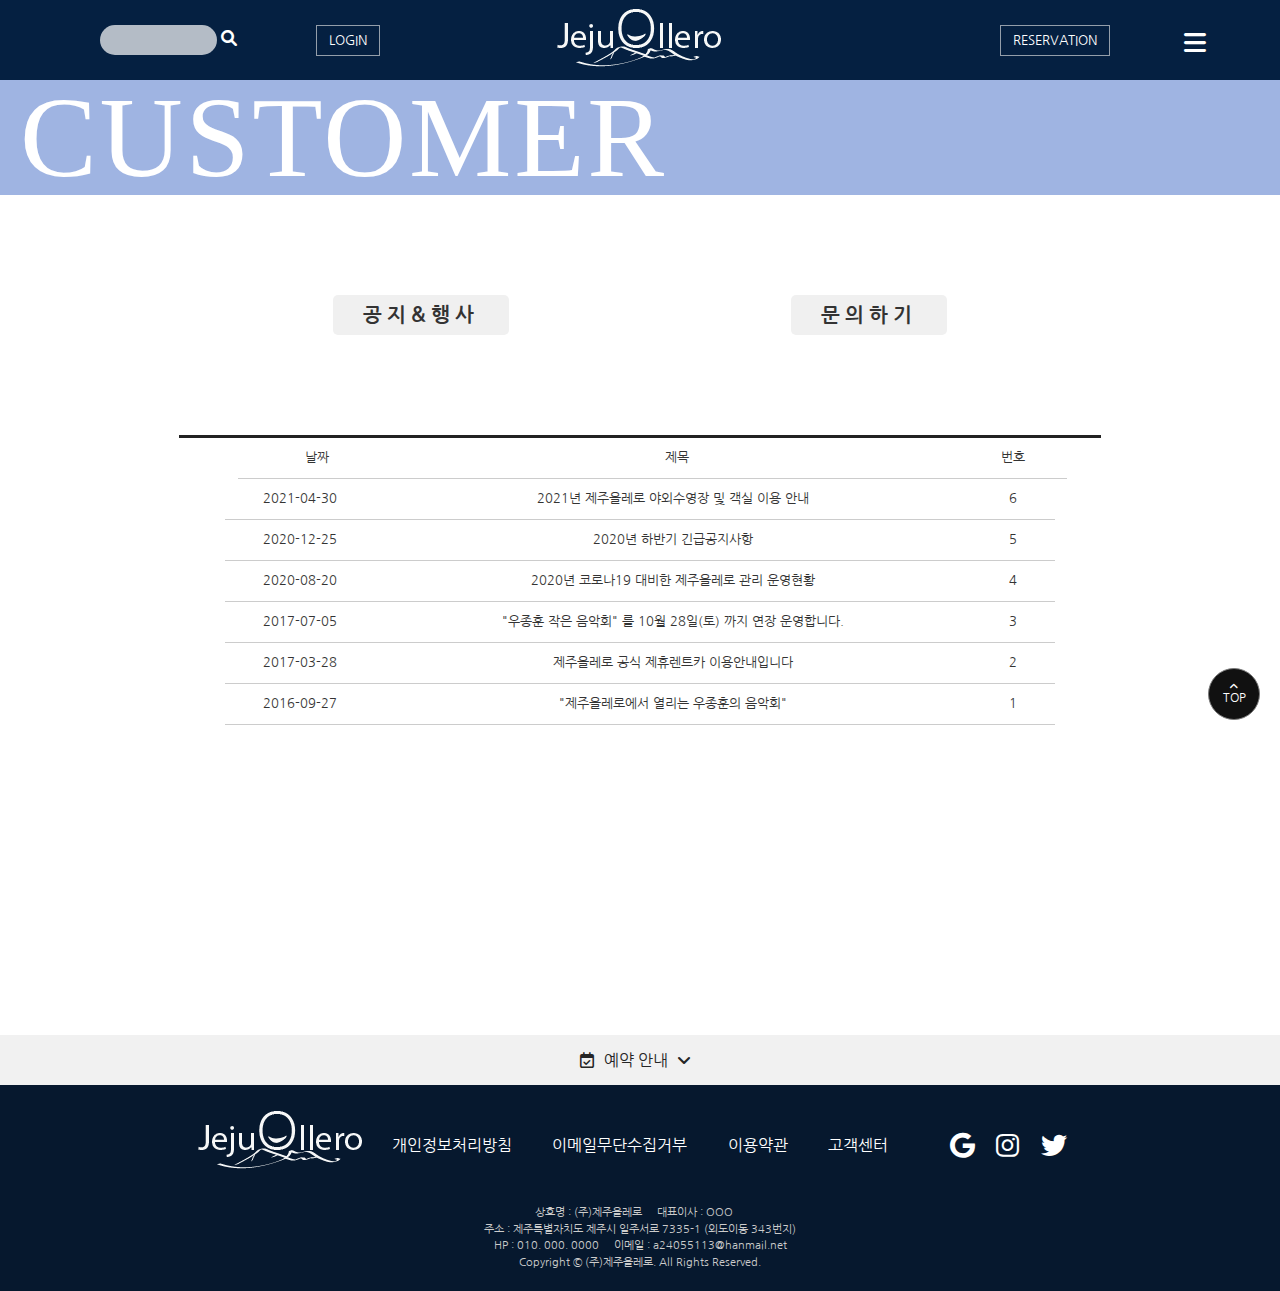
==== customer1.html @ 8650e64e "Add files via upload" ====
<!doctype html>
<html lang="ko">

    <head>
        <meta charset="utf-8">
        <meta name="viewport" content="width=device-width, initial-scale=1">
        <meta http-equiv="X-UA-Compatable" content="IE=edge">
        <title>제주 올레로 펜션 홈페이지입니다.</title>
        <link rel="preconnect" href="https://fonts.googleapis.com">
        <link rel="preconnect" href="https://fonts.gstatic.com" crossorigin>
        <link href="https://fonts.googleapis.com/css2?family=Allura&display=swap" rel="stylesheet">
        <link href="./css/reset.css" rel="stylesheet" type="text/css">
        <link href="./css/base.css" rel="stylesheet" type="text/css">
        <link href="./css/layout.css" rel="stylesheet" type="text/css">
        <link href="./css/customer.css" rel="stylesheet" type="text/css">
        <link href="./css/all.min.css" rel="stylesheet" type="text/css">
        <link
        href="./css/aos.css" rel="stylesheet" type="text/css">
        <!-- 제이쿼리슬라이드 -->
        <link href="./css/swiper.css" rel="stylesheet" type="text/css">
        <link rel="stylesheet" href="https://netdna.bootstrapcdn.com/font-awesome/4.7.0/css/font-awesome.css"/>

        <style></style>
        <!-- 스크립트 -->
        <script src="./js/swiper.js"></script>
        <script src="./js/prefixfree.min.js"></script>
        <script src="./js/aos.js"></script>
        <script src="https://ajax.googleapis.com/ajax/libs/jquery/1.12.4/jquery.min.js"></script>
        <script type="text/javascript" src="https://cdnjs.cloudflare.com/ajax/libs/jquery/3.3.1/jquery.min.js"></script>


        <script>
            $(document).ready(function () { // 타이틀
                $('article > h2').animate({
                    'letter-spacing': '30px'
                }, 1000).animate({
                    'letter-spacing': '2px'
                }, 1000).animate({
                    'letter-spacing': '10px'
                }, 1000);

                // 내비
                let g = $('.gnb');
                $('i.fa-close').click(function () {
                    g.animate({
                        'right': '-100%'
                    }, 700);
                });
                $('i.fa-bars').click(function () {
                    g.animate({
                        'right': '0%'
                    }, 600);

                    return false;
                });
                let s = $('.gnb > ul > li > a');
                let sub = $('.gnb01');
                s.click(function () {
                    $(this).next().slideToggle();
                    $(this).toggleClass('act');
                    $(this).find('i').toggleClass('act1');
                });

                // 푸터 예약
                $('.f_rbox').hide();
                $('.f_reservation').click(function () {
                    $('.f_rbox').slideToggle();
                    $(this).css('background', '#ccc').css('font-weight', 'bold');
                });

                let list = $('section > article > ul > li a');
                list.click(function () {
                    $(this).next().slideToggle();

                    return false;
                });
                $('section > article > ul > li:first-child a').click(function () {
                    $(this).next().hide();
                    return false;
                });
                // 탭버튼
                $('#qna_btn').click(function () {
                    $('.qna').show();
                    $('#notice').hide();
                    return false;
                });
                $('#event_btn').click(function () {
                    $('.qna').hide();
                    $('#notice').show();
                    return false;
                });
            });
        </script>
    </head>

    <!--헤더시작-->

    <body>

        <header>
            <input type="checkbox" id="toggle">
            <div class="h_box">
                <fieldset>
                    <legend>검색</legend>
                    <input type="search" id="search" maxlength="12" size="12">
                    <label for="header_s">
                        <i class="fas fa-search"></i>
                    </label>
                </fieldset>
                <a href="#" title="로그인" class="login">LOGIN</a>
            </div>

            <h1>
                <a href="index.html" title="home으로">
                    <img src="./01.img/logo.png" alt="로고">
                </a>
            </h1>
            <div class="h_box boxh2">
                <a href="reser1.html" title="실시간 예약하기" class="login">RESERVATION</a>
                <a href="#" title="메뉴보기">
                    <i class="fas fa-bars" id="menu"></i>
                </a>

                <a href="#" title="예약현황보기"><img src="./01.img/reser.png" alt="예약버튼" id="reser"></a>
            </div>

            <nav class="gnb">
                <a href="#" title="실시간 예약하기" class="login" id="r_gnb">RESERVATION</a>
                <i class="fas fa-close"></i>
                <ul>
                    <li>
                        <a href="#" title="제주올래로소개">about<i class="fas fa-angle-down"></i>
                        </a>
                        <ul class="gnb01">
                            <li>
                                <a href="intro.html" title="제주올래로소개">제주올래로소개</a>
                            </li>
                        </ul>
                    </li>
                    <li>
                        <a href="#" title="숙박안내">accommodation<i class="fas fa-angle-down"></i>
                        </a>
                        <ul class="gnb01">
                            <li>
                                <a href="room1.html" title="오피스텔형16평">type A&#46; studio 16
                                </a>
                            </li>
                            <li>
                                <a href="room2.html" title="오피스텔형23평">type b&#46; penthouse 23</a>
                            </li>
                        </ul>
                    </li>
                    <li>
                        <a href="#" title="부대시설안내">facility<i class="fas fa-angle-down"></i>
                        </a>
                        <ul class="gnb01">
                            <li>
                                <a href="facility1.html" title="바베큐 이용안내">바베큐</a>
                            </li>
                            <li>
                                <a href="facility2.html" title="야외수영장 이용안내">야외 수영장</a>
                            </li>
                        </ul>
                    </li>
                    <li>
                        <a href="#" title="관광정보안내">tour<i class="fas fa-angle-down"></i>
                        </a>
                        <ul class="gnb01">
                            <li>
                                <a href="tour1.html" title="관광지 안내">주변 관광지</a>
                            </li>
                            <li>
                                <a href="tour3.html" title="제주올레길 안내">제주올레길</a>
                            </li>
                        </ul>
                    </li>
                    <li>
                        <a href="#" title="고객게시판">customer<i class="fas fa-angle-down"></i>
                        </a>
                        <ul class="gnb01">
                            <li>
                                <a href="customer1.html" title="공지및행사안내">공지&#xFF06;행사</a>
                            </li>
                            <li>
                                <a href="customer2.html" title="문의하기">문의하기</a>
                            </li>
                        </ul>
                    </li>
                    <li>
                        <a href="#" title="예약하기">reservation<i class="fas fa-angle-down"></i>
                        </a>
                        <ul class="gnb01">
                            <li>
                                <a href="reser1.html" title="실시간 예약현황">실시간 예약현황</a>
                            </li>
                            <li>
                                <a href="reser2.html" title="예약문의">예약문의</a>
                            </li>
                        </ul>
                    </li>
                </ul>
            </nav>

        </header>
        <!--헤더영역끝 메인시작-->
        <main>
            <article>
                <h2>CUSTOMER</h2>
            </article>
            <ul class="tab_btn">
                <li>
                    <a href="#" title="공지사항" id="event_btn">공지&#38;행사</a>
                </li>
                <li>
                    <a href="#" title="문의하기" id="qna_btn">문의하기</a>
                </li>
            </ul>
            <section>
                <article id="notice">
                  <ul>
                    <li>
                        <a href="#" title="공지" class="date">
                            날짜
                            <span class="subject">
                                제목</span>
                            번호</a>
                        <p>&nbsp;</p>
                    </li>
                    <li>
                        <a href="#" title="공지" class="date">
                            2021&#45;04&#45;30
                            <span class="subject">
                                2021년 제주올레로 야외수영장 및 객실 이용 안내</span>
                            6</a>
                        <p>올해 2021년 제주올레로 시설 운영계획을 알려드립니다.
                            <br>
                            &#91; 제주올레로 야외수영장 &#93;
                            <br>
                            &#8251;운영기간 &#58; 2021년 6월 1일 &#126; 2021년 9월 30일
                            <br>
                            &#8251;운영시간 &#58; 오전 9시 30분 &#126; 오후 9시 30분
                            <br>
                            단계별거리두기 수칙에 따라 운영하므로&#44; 정부방침에 따라서 운영시간제한 또는 사용제한이 될 수도 있습니다&#46;</p>
                    </li>
                    <li>
                        <a href="#" title="공지" class="date">
                            2020&#45;12&#45;25
                            <span class="subject">
                                2020년 하반기 긴급공지사항</span>
                            5</a>
                        <p>정부의 긴급 예방시책에 따라 아래와 같이 운영함을 알려드립니다&#46;
                            <br>

                            &#91; 예약 관련 사항 &#93;
                            <br>
                            &#8251;5인을 초과하여 예약을 받지 않습니다&#46;
                            <br>
                            &#8251;객실 내에서 모임&#44; 파티&#44; 음주유흥 등은 할 수 없습니다&#46; 위 사실을 확인할 경우&#44; 퇴실조치하며 환불은 하지 않습니다&#46;</p>
                    </li>

                    <li>
                        <a href="#" title="공지" class="date">
                            2020&#45;08&#45;20
                            <span class="subject">
                                2020년 코로나19 대비한 제주올레로 관리 운영현황</span>
                            4</a>
                        <p>2020년은 코로나19로 인해 많은 부분에서 변화가 생겼습니다&#46;<br>
                            저희 제주올레로에서는 올해 2020년 2월부터 코로나19 바이러스 차단을 위해 청소시 환기&#44; 살균&#44; 소독을 시행하고 있음을 알려 드립니다&#46;</p>
                    </li>
                    <li>
                        <a href="#" title="공지" class="date">
                            2017&#45;07&#45;05
                            <span class="subject">
                              &quot;우종훈 작은 음악회&quot; 를 10월 28일&#40;토&#41; 까지 연장 운영합니다&#46;</span>
                            3</a>
                        <p>
                            4월부터 운영해온 &quot;우종훈 작은 음악회&quot;가 원래 9월말 종료할 예정            이었으나 고객 여러븐에 요청에 의해 10월말까지 연장 운영합니다&#46;기간 &#58;  &#126; 2016년 10월 28일&#40;토&#41;운영시간 &#58; 매주토요일 오후6시 &#126; 7시 &#40;한시간&#41;
                        </p>
                    </li>
                    <li>
                        <a href="#" title="공지" class="date">
                            2017&#45;03&#45;28
                            <span class="subject">
                                제주올레로 공식 제휴렌트카 이용안내입니다</span>
                            2</a>
                        <p>안녕하세요&#63; 제주올레로입니다&#46;
                            <br>
                            고객여러분들의 렌트카 관련 문의가 많아 &#40;주&#41;올레렌트카와 제휴를 맺었습니다&#46;

                            <br>

                            이용방법은 &#40;주&#41;올레렌트카 고객센터  직접 전화문의 064 &#46;743 &#46;7300 또는 홈페이지 www&#46;ollerentcar&#46;com 직접 방문 하셔서 이용하시면 됩니다.</p>
                    </li>
                    <li>
                        <a href="#" title="공지" class="date">
                            2016&#45;09&#45;27
                            <span class="subject">
                              &quot;제주올레로에서 열리는 우종훈의 음악회&quot;</span>
                            1</a>
                        <p>
                          &quot;싱어송라이터 우종훈의 작은 음악회&quot;를 열게 되었습니다&#46; 아름다운 음악을 함께 즐겨보세요&#46;
                            <br>
                            운영시간 &#58; 매주토요일 오후6시 &#126; 7시 &#40;한시간&#41;
                        </p>
                    </li>
                </ul>
                </article>
                <article class="qna">
                    <fieldset id="inquiry">
                        <legend>문의</legend>
                        <div>이름</div>
                        <div>
                            <p>
                                <input type="text"></p>
                        </div>
                        <div>이메일</div>
                        <div>
                            <p>
                                <input type="text"></p>
                        </div>
                        <div>제목</div>
                        <div>
                            <p>
                                <input type="text"></p>
                        </div>
                        <div>상담내용</div>
                        <div>
                            <textarea property="value"></textarea>
                        </div>
                        <div>
                            <a href="#" title="문의하기">문의내용 메일보내기</a>
                        </div>
                        <div>라</div>
                    </fieldset>
                </article>
            </section>
        </main>
        <!--메인영역끝 푸터시작-->


        <footer>
            <div class="f_reservation">
                <p>
                    <i class="far fa-calendar-check"></i>예약 안내<i class="fas fa-angle-down"></i>
                </p>
            </div>
            <div class="f_rbox">
                <a href="01011111111" title="예약전화">예약문의 010.123.4567</a>
                <a href="reser1.html" title="실시간 예약 페이지로 이동">
                    Online 예약하기<i class="far fa-hand-point-right"></i>
                </a>
            </div>
            <div class="footer_in">
                <a href="index.html" title="home으로">
                    <img src="./01.img/logo.png" alt="로고">
                </a>
                <div class="footersns">
                    <ul>
                        <li><a href="#" title="구글"><i class="fab fa-google"></i></a></li>
                        <li><a href="#" title="인스타그램"><i class="fab fa-instagram"></i></a></li>
                        <li><a href="#" title="트위터"><i class="fab fa-twitter"></i></a></li>
                    </ul>
                </div>

                <nav>
                    <ul class="footernavi">
                        <li>
                            <a href="#" title="개인정보처리방침">개인정보처리방침</a>
                        </li>
                        <li>
                            <a href="#" title="이메일무단수집거부">이메일무단수집거부</a>
                        </li>
                        <li>
                            <a href="#" title="이용약관">이용약관</a>
                        </li>
                        <li>
                            <a href="#" title="고객센터">고객센터</a>
                        </li>

                    </ul>
                </nav>
            </div>

            <address>상호명 &#58; &#40;주&#41;제주올레로 &nbsp;&nbsp;&nbsp; 대표이사 &#58; OOO &nbsp;&nbsp;&nbsp;<br>주소 &#58; 제주특별자치도 제주시 일주서로 7335&#45;1
                      &#40;외도이동 343번지&#41;<br>HP &#58; 010&#46; 000&#46; 0000 &nbsp;&nbsp;&nbsp; 이메일 &#58; a24055113&#64;hanmail.net<br>Copyright &copy;
                      &#40;주&#41;제주올레로&#46; All Rights Reserved&#46;
            </address>
            <aside>
                <a href="#" title="위로가기">
                    <i class="fas fa-angle-up"></i><br>TOP</a>
            </aside>

        </footer>
    </body>
</html>
---- css/base.css ----
@charset "utf-8";

@import url('https://fonts.googleapis.com/css2?family=Nanum+Gothic&display=swap');
@import url('https://fonts.googleapis.com/css2?family=Noto+Sans+KR:wght@300;400&display=swap');

body {
    font-family: 'Nanum Gothic', sans-serif;
    overflow-x: hidden;
    text-align: center;
    color: #333;

}

a {
    text-decoration: none;
    color: #333333;
}

h6 {
    display: none;
}

h2 {
    text-transform: capitalize;
}
---- css/layout.css ----
@charset "utf-8";

/*  */
header {
    width: 100%;
    height: 80px;
    background-color: #052041;
    z-index: 400;
    clear: both;
    display: flex;
    justify-content: space-between;
    align-items: center;
}

header a {
    color: #fff;
}

.h_box {
    width: 280px;
    display: flex;
    justify-content: space-between;
    margin-left: 100px;
}

#search {
    height: 30px;
    border-radius: 30px;
    border: none;
    outline: none;
    background-color: rgba(255, 255, 255, 0.7);
}

.fa-search {
    color: #fff;
}

legend {
    display: none;
}

/* 버튼 공통 클래스 .login */
.login {
    padding: 8px 12px;
    border: 1px solid rgba(231, 231, 231, 0.637);
    transition: 0.5s;
    font-size: 13px;
}

h1 {
    padding-top: 10px;
}

h1 a {
    font-size: 36px;
    font-family: 'Times New Roman', Times, serif;
    color: #fff;
}

ul {
    display: flex;
    justify-content: space-around;
}

.boxh2 .fa-bars {
    font-size: 25px;
    padding-top: 5px;
    float: right;
}

#menu {
    color: #fff;
}

#toggle,
#reser {
    display: none;
}

/* gnb */
.gnb {
    position: fixed;
    z-index: 500;
    height: 3000px;
    width: 20%;
    right: -100%;
    top: 0;
    background-color: #06274e;
    text-transform: uppercase;
    padding-top: 60px;
    border-left: 1px solid #ccc;
}

.gnb>ul {
    padding-top: 50px;
    flex-direction: column;
    text-align: left;

}

.gnb>ul>li a {
    line-height: 50px;
    font-size: 15px;
    padding-left: 20px;
    display: block;
    border-bottom: 1px solid rgba(204, 204, 204, 0.705);

}

.act {
    background-color: #004ca8;
}

.act1 {
    transform: rotate(180deg);
}

.gnb01 {
    flex-direction: column;
    display: none;
    margin-bottom: 30px;
}

.gnb01 a {
    margin-left: 50px;
    font-size: 14px;
    line-height: 40px;

}


i.fa-angle-down {
    float: right;
    line-height: 50px;
    margin-right: 30px;
}

i.fa-close {
    color: #fff;
    font-size: 26px;
    position: relative;
    left: 70px;
    top: -40px;
    transition: 0.7s;
}


i.fa-close:hover {
    cursor: pointer;
    transform: rotate(270deg);
}

/* 버튼오버공통서식 */

.login:hover {
    /* border:1px solid #06274e; */
    background-color: #fff;
    color: #06274e !important;
    font-weight: bold;
}

/* 푸터영역 */
footer {
    width: 100%;
    background-color: #06182e;
    height: fit-content;
    padding-bottom: 20px;
    color: #fff;
}

footer a {
    color: #fff;
    display: block;
}

footer a:hover {
    text-decoration: underline;
}

.f_reservation {
    height: 50px;
    background-color: rgb(241, 241, 241);
    color: rgb(37, 37, 37);
    line-height: 50px;
    text-align: center;
}

.f_reservation .fas {
    float: none;
    margin: 0px 10px;
}

.f_rbox {
    margin: 0px auto;
    width: 100%;
    /* display:none; */
    background-color: #fff1fd;
    border: 1px solid #ccc;

}

.fa-calendar-check {
    margin-right: 10px;
}

.f_rbox a {
    display: inline-block;
    width: 49%;
    margin: 0px auto;
    font-size: 2vw;
    text-align: center;
    padding: 20px 0px;
    color: #06274e;
    font-family: 'Noto Sans KR', 'Nanum Gothic', 'MalgunGothic', sans-serif;


}

.footer_in {
    width: 70%;
    margin: 0px auto;
    display: flex;
    justify-content: space-around;
    flex-direction: row;
    align-items: center;
    height: 120px;
}

.footer_in>a {
    display: block;
    width: 20%;
    text-align: center;
    font-size: 14px;
}

.footer_in nav {
    width: 60%;
}

.footersns {
    order: 2;
    width: 20%;
}

.footersns>ul {
    padding-left: 20px;
    justify-content: space-evenly;
}

.footersns>ul a {
    font-size: 26px;
}

.footernavi {
    justify-content: space-around;
}

address {
    line-height: 1.5;
    font-size: 11px;
    color: #ccc;
}

aside {
    background-color: #111;
    width: 50px;
    height: 50px;
    border-radius: 50%;
    position: fixed;
    bottom: 20%;
    right: 20px;
    border: 1px solid rgb(122, 122, 122);
    transition: 0.7s;
}

aside a {
    font-size: 12px;
    color: #fff;
    display: block;
    padding-top: 11px;
}

.fa-angle-up {
    font-size: 10px;

}

aside:hover {
    background-color: #06274e;
    border: 1px solid #fff;
    text-decoration: underline;
}

@media screen and (max-width:1024px) {
    header {
        display: block;
    }

    h1 {
        padding: 0;
    }

    i.fa-close {
        color: #fff;
        font-size: 26px;
        position: relative;
        left: 20px;
        top: -40px;
        transition: 0.7s;
    }

    .intro_txt {
        display: none;
    }

    fieldset,
    .h_box .login {
        display: none;
    }

    .boxh2 {
        width: 50px;
        padding-right: 0px;
        position: absolute;
        right: 0px;
        top: 20px;
    }

    .gnb {
        width: 70% !important;
    }

    /*  */
    footer nav {
        font-size: 12px;
    }

    .footer_in {
        width: 100%;
        justify-content: space-around;
        display: flex;
        flex-direction: column;
        height: 200px;
        text-align: center;
    }

    .footer_in a,
    .footersns {
        width: 60%;
    }

    .footersns ul {
        padding: 0;
    }

    footer address {
        margin-top: 10px;
    }

    .footernavi {
        text-align: center;
    }

    aside {
        display: none;
    }
}

@media screen and (max-width:767px) {
    .gnb>ul>li a {
        margin-left: 10px;
        font-size: 12px;
    }

    .gnb01 a {
        font-size: 12px;
    }
}
---- css/customer.css ----
@charset "utf-8";

h2 {
    font-family: 'Times New Roman', Times, serif;
    font-size: 9vw;
    color: rgb(255, 255, 255);
    text-align: left;
    padding-left: 20px;
    box-sizing: border-box;

}

article {
    width: 100%;
    background-color: rgb(159, 180, 226);
}

.intro_txt {
    position: absolute;
    top: 200px;
    right: 50px;
    font-size: 13px;
}

.intro_txt span {
    font-weight: bold;
    font-size: 16px;
}
section{height:600px;}
section>article {
    background-color: #fff;
}

section>article>ul {
    display: flex;
    flex-direction: column;
    width: 90%;
    margin: 0px auto 150px auto;
}

section>article>ul>li {

    width: 80%;
    margin: 0px auto;

}

section>article>ul>li:first-child {
    border-top: 3px solid #222;
    text-indent: 25px;
}

section>article>ul>li a {
    display: inline-block;
    width: 90%;
    border-bottom: 1px solid #ccc;
    height: 60px;
    line-height: 60px;
}

.subject {
    display: inline-block;
    width: 80%;
}

section>article>ul>li p {
    width: 60%;
    margin: 20px auto;
    line-height: 1.5;
    display: none;
}

.qna {
    position: absolute;
    top: 420px;
    left: 50%;
    transform: translate(-50%);
    text-align: left;
    display: none;
}

@media screen and (min-width:1025px) and (max-width:1550px) {
    .qna {
        position: absolute;
        top: 300px;
    }

    section>article>ul>li a {
        display: inline-block;
        width: 90%;
        border-bottom: 1px solid #ccc;
        height: 40px;
        line-height: 40px;
        font-size: 13px;
    }

    section>article>ul>li p {
        font-size: 12px;
    }
}

legend {
    display: none;
}

#inquiry {
    /* border:3px solid blue; */
    height: 450px;
    width: 73%;
    margin: 0px auto;
    display: grid;
    grid-template-rows: 1fr 1fr 1fr 4fr 1fr;
    grid-template-columns: 1fr 4fr;
    box-sizing: border-box;
    padding: 20px 50px 20px 100px;
    grid-gap: 10px;
}

#inquiry>div:nth-last-of-type(2) {
    grid-area: 5/1/6/3;
    text-align: center;
}

#inquiry>div:nth-last-of-type(2) a {
    display: inline-block;
    height: 40px;
    width: 150px;
    background-color: #ffe9e9;
    line-height: 40px;
    margin: 10px 0px;
    padding: 3px 10px;

}

#inquiry>div:last-of-type {
    display: none;
}

#inquiry>div input[type="text"] {
    border: 1px solid #ccc;
    height: 30px;
    width: 100%;
    transform: translateY(-5px);
    outline: none;
}

textarea {
    width: 100%;
    height: 100%;
    border: 1px solid #ccc;
    outline: none;
}

.tab_btn {
    width: 70%;
    margin: 100px auto;
}

.tab_btn a {
    border-radius: 5px;
    background-color: rgb(240, 240, 240);
    display: block;
    font-size: 20px;
    letter-spacing: 5px;
    font-weight: bold;
    padding: 10px 30px;
}

@media screen and (max-width:1024px) {
    #inquiry {
        width: 95%;
        padding: 0px 50px 20px 20px;
    }

    .tab_btn {
        width: 70%;
        margin: 50px auto 100px auto;
    }

    .tab_btn a {
        font-size: 10px;
    }

    section>article>ul {
        display: flex;
        flex-direction: column;
        width: 100%;
        margin: 0px auto 150px auto;
    }

    section>article>ul>li,
    section>article>ul>li a {
        font-size: 12px;
        width: 100%;
        margin: 0px auto;

    }

    .date {
        font-size: 10px;
    }

    #inquiry {
        width: 100%;
    }

    section>article>ul>li:first-child {
        width: 100%;
        text-indent: 0;
    }

    .qna {
        position: absolute;
        top: 250px;
        left: 50%;
        transform: translate(-50%);
        text-align: left;
        display: none;
    }

    section>article>ul>li a {
        display: inline-block;
        width: 90%;
        border-bottom: 1px solid #ccc;
        height: auto;
        line-height: 2;
        font-size: 10px;
    }

    section>article>ul>li p {
        font-size: 10px;
    }
}
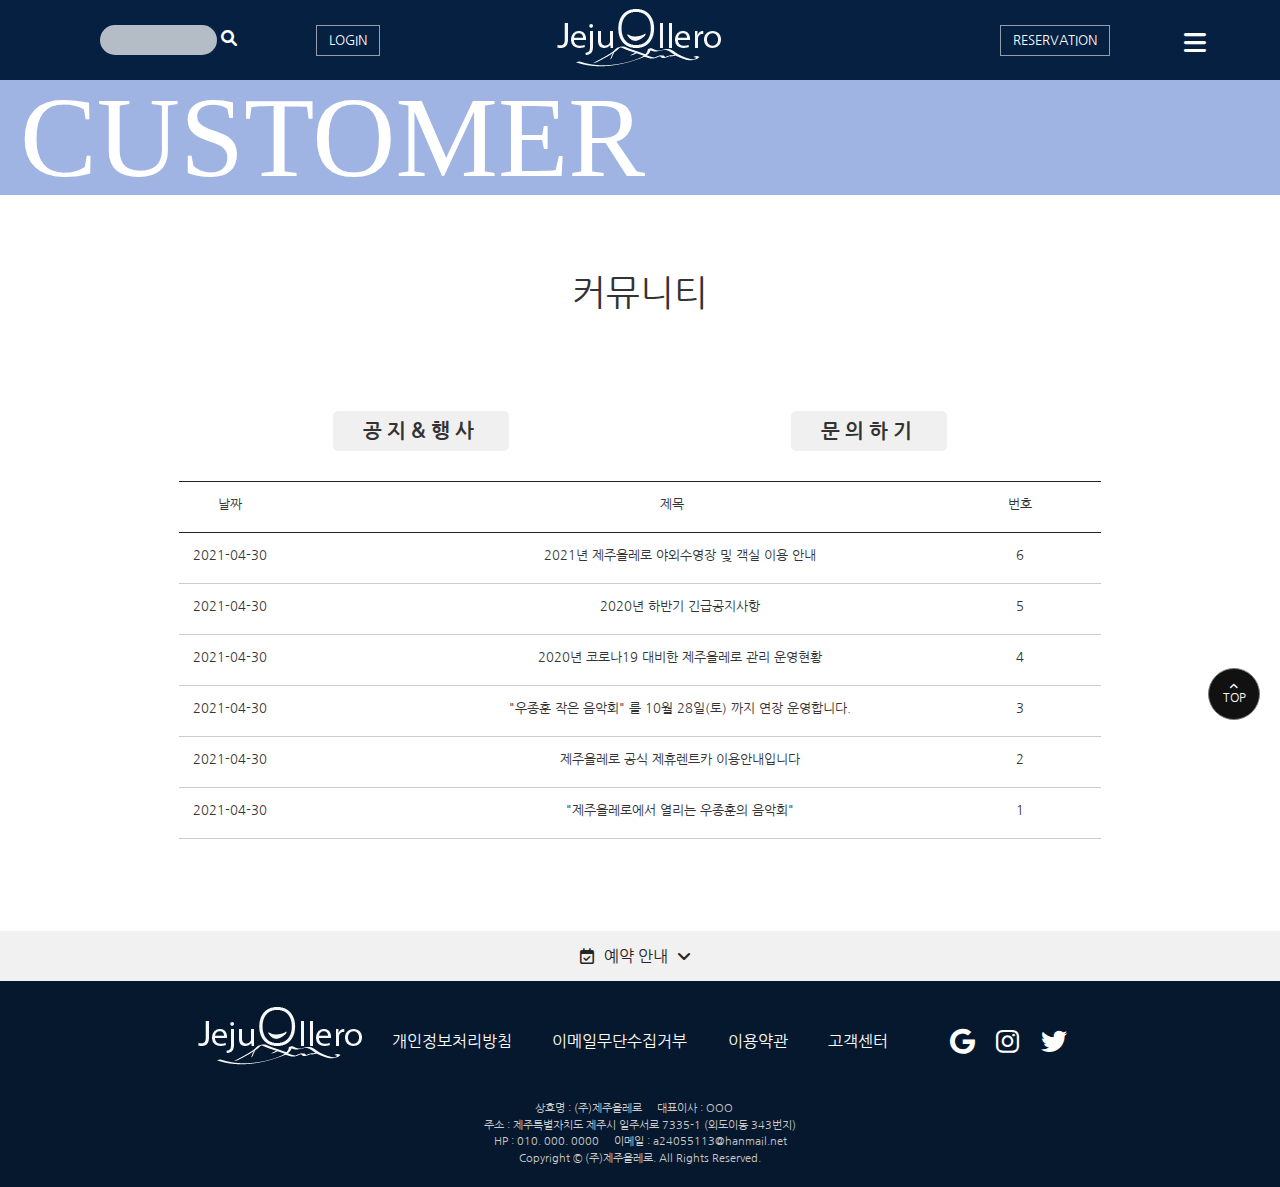
==== commit 0fe4e76a: "customer수정" ====
--- a/customer1.html
+++ b/customer1.html
@@ -6,21 +6,18 @@
         <meta name="viewport" content="width=device-width, initial-scale=1">
         <meta http-equiv="X-UA-Compatable" content="IE=edge">
         <title>제주 올레로 펜션 홈페이지입니다.</title>
+        <!-- 리셋, 베이스,레이아웃,아이콘폰트.구글폰트 -->
+        <link href="./css/reset.css" rel="stylesheet" type="text/css">
+        <link href="./css/base.css" rel="stylesheet" type="text/css">
+        <link href="./css/layout.css" rel="stylesheet" type="text/css">
+        <link href="./css/all.min.css" rel="stylesheet" type="text/css">
+        <link rel="stylesheet" href="https://netdna.bootstrapcdn.com/font-awesome/4.7.0/css/font-awesome.css"/>
         <link rel="preconnect" href="https://fonts.googleapis.com">
         <link rel="preconnect" href="https://fonts.gstatic.com" crossorigin>
         <link href="https://fonts.googleapis.com/css2?family=Allura&display=swap" rel="stylesheet">
-        <link href="./css/reset.css" rel="stylesheet" type="text/css">
-        <link href="./css/base.css" rel="stylesheet" type="text/css">
-        <link href="./css/layout.css" rel="stylesheet" type="text/css">
+        <!-- 페이지스타일시트 -->
         <link href="./css/customer.css" rel="stylesheet" type="text/css">
-        <link href="./css/all.min.css" rel="stylesheet" type="text/css">
-        <link
-        href="./css/aos.css" rel="stylesheet" type="text/css">
-        <!-- 제이쿼리슬라이드 -->
-        <link href="./css/swiper.css" rel="stylesheet" type="text/css">
-        <link rel="stylesheet" href="https://netdna.bootstrapcdn.com/font-awesome/4.7.0/css/font-awesome.css"/>
-
-        <style></style>
+
         <!-- 스크립트 -->
         <script src="./js/swiper.js"></script>
         <script src="./js/prefixfree.min.js"></script>
@@ -30,14 +27,7 @@
 
 
         <script>
-            $(document).ready(function () { // 타이틀
-                $('article > h2').animate({
-                    'letter-spacing': '30px'
-                }, 1000).animate({
-                    'letter-spacing': '2px'
-                }, 1000).animate({
-                    'letter-spacing': '10px'
-                }, 1000);
+            $(document).ready(function () { 
 
                 // 내비
                 let g = $('.gnb');
@@ -207,6 +197,7 @@
             <article>
                 <h2>CUSTOMER</h2>
             </article>
+            <p class="sub_title">커뮤니티</p>
             <ul class="tab_btn">
                 <li>
                     <a href="#" title="공지사항" id="event_btn">공지&#38;행사</a>
@@ -219,16 +210,16 @@
                 <article id="notice">
                   <ul>
                     <li>
+                        <div>날짜</div>
                         <a href="#" title="공지" class="date">
-                            날짜
                             <span class="subject">
                                 제목</span>
                             번호</a>
                         <p>&nbsp;</p>
                     </li>
                     <li>
+                        <div> 2021&#45;04&#45;30 </div>
                         <a href="#" title="공지" class="date">
-                            2021&#45;04&#45;30
                             <span class="subject">
                                 2021년 제주올레로 야외수영장 및 객실 이용 안내</span>
                             6</a>
@@ -243,8 +234,7 @@
                             단계별거리두기 수칙에 따라 운영하므로&#44; 정부방침에 따라서 운영시간제한 또는 사용제한이 될 수도 있습니다&#46;</p>
                     </li>
                     <li>
-                        <a href="#" title="공지" class="date">
-                            2020&#45;12&#45;25
+                        <div> 2021&#45;04&#45;30 </div><a href="#" title="공지" class="date">
                             <span class="subject">
                                 2020년 하반기 긴급공지사항</span>
                             5</a>
@@ -259,8 +249,7 @@
                     </li>
 
                     <li>
-                        <a href="#" title="공지" class="date">
-                            2020&#45;08&#45;20
+                        <div> 2021&#45;04&#45;30 </div><a href="#" title="공지" class="date">
                             <span class="subject">
                                 2020년 코로나19 대비한 제주올레로 관리 운영현황</span>
                             4</a>
@@ -268,18 +257,16 @@
                             저희 제주올레로에서는 올해 2020년 2월부터 코로나19 바이러스 차단을 위해 청소시 환기&#44; 살균&#44; 소독을 시행하고 있음을 알려 드립니다&#46;</p>
                     </li>
                     <li>
-                        <a href="#" title="공지" class="date">
-                            2017&#45;07&#45;05
+                        <div> 2021&#45;04&#45;30 </div><a href="#" title="공지" class="date">
                             <span class="subject">
                               &quot;우종훈 작은 음악회&quot; 를 10월 28일&#40;토&#41; 까지 연장 운영합니다&#46;</span>
                             3</a>
                         <p>
-                            4월부터 운영해온 &quot;우종훈 작은 음악회&quot;가 원래 9월말 종료할 예정            이었으나 고객 여러븐에 요청에 의해 10월말까지 연장 운영합니다&#46;기간 &#58;  &#126; 2016년 10월 28일&#40;토&#41;운영시간 &#58; 매주토요일 오후6시 &#126; 7시 &#40;한시간&#41;
+                            4월부터 운영해온 &quot;우종훈 작은 음악회&quot;가 원래 9월말 종료할 예정 이었으나 고객 여러븐에 요청에 의해 10월말까지 연장 운영합니다&#46;<br>기간 &#58;  &#126; 2016년 10월 28일&#40;토&#41;운영시간 &#58; 매주토요일 오후6시 &#126; 7시 &#40;한시간&#41;
                         </p>
                     </li>
                     <li>
-                        <a href="#" title="공지" class="date">
-                            2017&#45;03&#45;28
+                        <div> 2021&#45;04&#45;30 </div><a href="#" title="공지" class="date">
                             <span class="subject">
                                 제주올레로 공식 제휴렌트카 이용안내입니다</span>
                             2</a>
@@ -292,8 +279,7 @@
                             이용방법은 &#40;주&#41;올레렌트카 고객센터  직접 전화문의 064 &#46;743 &#46;7300 또는 홈페이지 www&#46;ollerentcar&#46;com 직접 방문 하셔서 이용하시면 됩니다.</p>
                     </li>
                     <li>
-                        <a href="#" title="공지" class="date">
-                            2016&#45;09&#45;27
+                        <div> 2021&#45;04&#45;30 </div><a href="#" title="공지" class="date">
                             <span class="subject">
                               &quot;제주올레로에서 열리는 우종훈의 음악회&quot;</span>
                             1</a>
--- a/css/customer.css
+++ b/css/customer.css
@@ -1,5 +1,6 @@
 @charset "utf-8";
-
+/*site: http://rahyeri.dothome.co.kr/jeju  sub-customer css
+최종수정일 : 22-01-22*/
 h2 {
     font-family: 'Times New Roman', Times, serif;
     font-size: 9vw;
@@ -13,6 +14,7 @@
 article {
     width: 100%;
     background-color: rgb(159, 180, 226);
+    margin-bottom:80px;
 }
 
 .intro_txt {
@@ -26,8 +28,19 @@
     font-weight: bold;
     font-size: 16px;
 }
-section{height:600px;}
+
+.sub_title{
+    font-size:36px;
+}
+section{
+    position:relative;
+    height:450px;
+}
 section>article {
+    position: absolute;
+    top: 0px;
+    left: 50%;
+    transform: translate(-50%);
     background-color: #fff;
 }
 
@@ -35,27 +48,33 @@
     display: flex;
     flex-direction: column;
     width: 90%;
-    margin: 0px auto 150px auto;
+    margin: 0px auto 50px auto;
 }
 
 section>article>ul>li {
-
     width: 80%;
     margin: 0px auto;
-
+    border-bottom: 1px solid #ccc;
+    font-size:0.8rem;
 }
 
 section>article>ul>li:first-child {
-    border-top: 3px solid #222;
-    text-indent: 25px;
-}
-
-section>article>ul>li a {
-    display: inline-block;
+    border-top: 1px solid #222;
+    border-bottom: 1px solid #222;
+}
+section>article>ul>li >div{
+    text-align:center;
+    width:9%;
+    float:left;
+    margin-left:1%;
+    line-height:2;
+}
+section>article>ul>li > a {
+    display: block;
+    float:left;
     width: 90%;
-    border-bottom: 1px solid #ccc;
-    height: 60px;
-    line-height: 60px;
+    height:50px;
+    line-height: 2;
 }
 
 .subject {
@@ -64,38 +83,24 @@
 }
 
 section>article>ul>li p {
-    width: 60%;
-    margin: 20px auto;
+    width: 90%;
+    margin: 20px 0px 20px auto;
     line-height: 1.5;
     display: none;
+    box-sizing: border-box;
+    padding: 0px 22px;
 }
 
 .qna {
-    position: absolute;
-    top: 420px;
-    left: 50%;
-    transform: translate(-50%);
     text-align: left;
     display: none;
 }
 
 @media screen and (min-width:1025px) and (max-width:1550px) {
-    .qna {
-        position: absolute;
-        top: 300px;
-    }
-
-    section>article>ul>li a {
-        display: inline-block;
-        width: 90%;
-        border-bottom: 1px solid #ccc;
-        height: 40px;
-        line-height: 40px;
-        font-size: 13px;
-    }
+   
 
     section>article>ul>li p {
-        font-size: 12px;
+        font-size: 0.8rem;
     }
 }
 
@@ -153,7 +158,7 @@
 
 .tab_btn {
     width: 70%;
-    margin: 100px auto;
+    margin: 100px auto 30px auto;
 }
 
 .tab_btn a {
@@ -173,47 +178,37 @@
     }
 
     .tab_btn {
-        width: 70%;
-        margin: 50px auto 100px auto;
+        width: 100%;
+        margin: 50px auto 20px auto;
     }
 
     .tab_btn a {
-        font-size: 10px;
+        font-size: 0.8rem;
     }
 
     section>article>ul {
         display: flex;
         flex-direction: column;
-        width: 100%;
-        margin: 0px auto 150px auto;
-    }
-
-    section>article>ul>li,
-    section>article>ul>li a {
-        font-size: 12px;
+        width: 98%;
+        margin: 0px auto 50px auto;
+    }
+
+    section>article>ul>li {
+        font-size: 0.8rem;
         width: 100%;
         margin: 0px auto;
-
     }
 
     .date {
-        font-size: 10px;
+        font-size: 0.8rem;
     }
 
     #inquiry {
         width: 100%;
     }
 
-    section>article>ul>li:first-child {
-        width: 100%;
-        text-indent: 0;
-    }
 
     .qna {
-        position: absolute;
-        top: 250px;
-        left: 50%;
-        transform: translate(-50%);
         text-align: left;
         display: none;
     }
@@ -221,13 +216,32 @@
     section>article>ul>li a {
         display: inline-block;
         width: 90%;
-        border-bottom: 1px solid #ccc;
-        height: auto;
         line-height: 2;
-        font-size: 10px;
-    }
-
+        font-size: 0.8rem;
+    }
+    
     section>article>ul>li p {
-        font-size: 10px;
-    }
-}+        font-size: 0.8rem;
+    }
+}
+@media screen and (max-width:421px) {
+    section{
+        height:580px;
+    }
+}
+@media screen and (min-width:826px) and (max-width:3020px){
+    section>article>ul>li div {
+        line-height:45px;
+    }
+}
+@media screen and (min-width:520px) and (max-width:3020px){
+    section>article>ul>li a {
+        line-height:45px;
+    }
+}
+@media screen and (min-width:300px) and (max-width:3020px){
+    
+    section>article>ul>li:first-child div, section>article>ul>li:first-child a {
+        line-height:45px;
+    }
+}
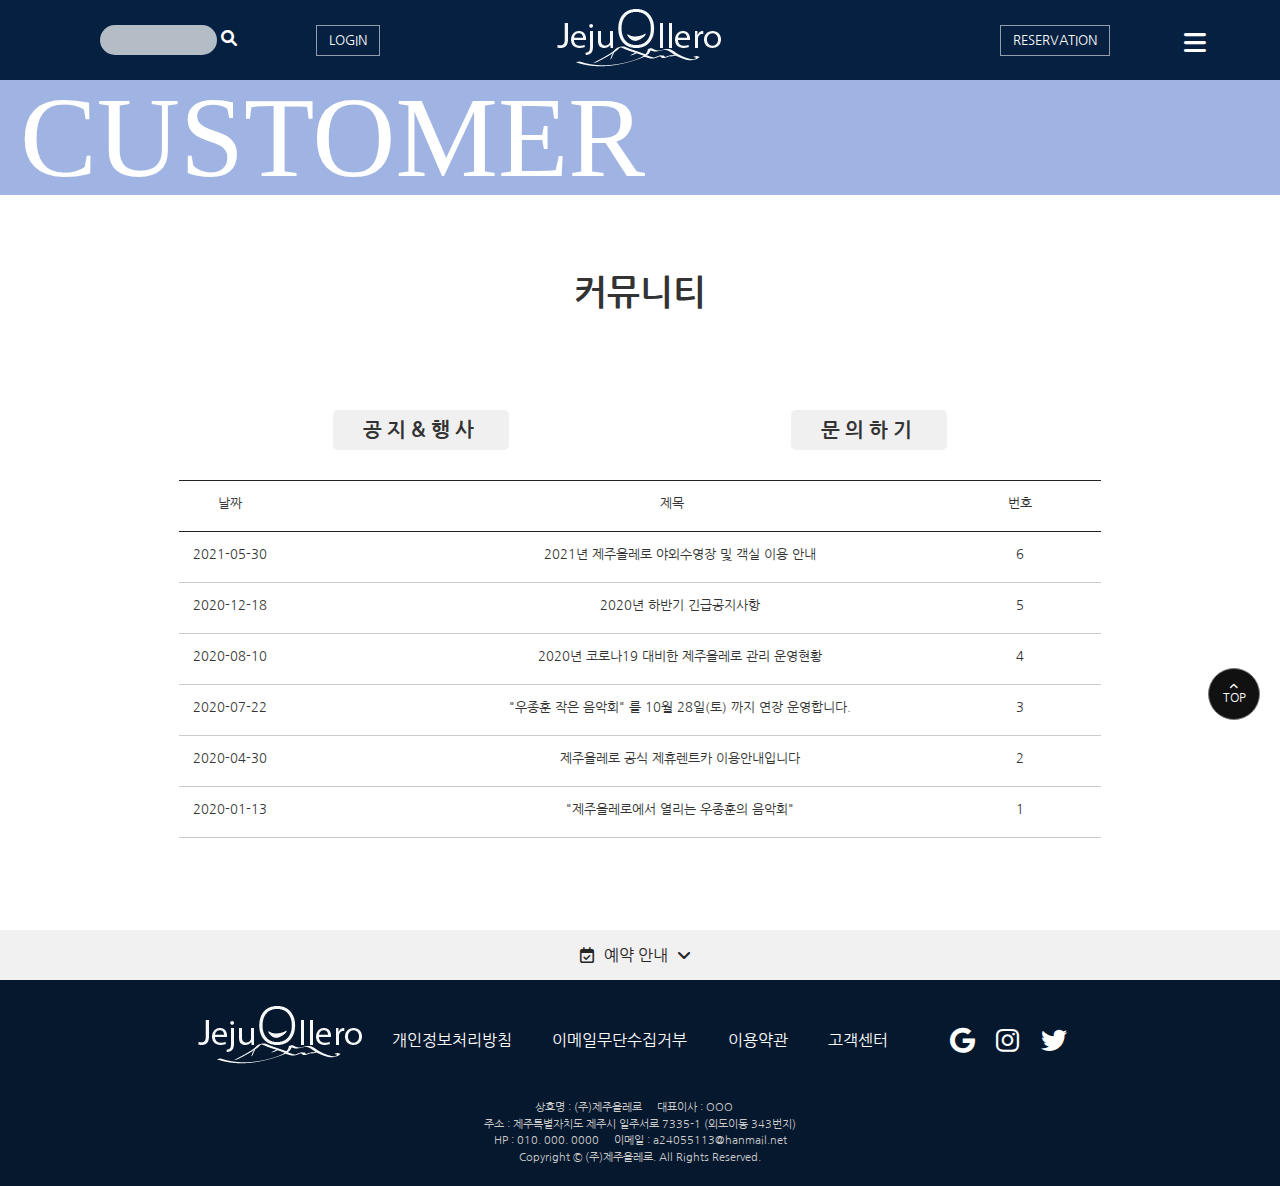
==== commit b5975ed3: "customer,reser수정" ====
--- a/customer1.html
+++ b/customer1.html
@@ -208,88 +208,88 @@
             </ul>
             <section>
                 <article id="notice">
-                  <ul>
-                    <li>
-                        <div>날짜</div>
-                        <a href="#" title="공지" class="date">
-                            <span class="subject">
-                                제목</span>
-                            번호</a>
-                        <p>&nbsp;</p>
-                    </li>
-                    <li>
-                        <div> 2021&#45;04&#45;30 </div>
-                        <a href="#" title="공지" class="date">
-                            <span class="subject">
-                                2021년 제주올레로 야외수영장 및 객실 이용 안내</span>
-                            6</a>
-                        <p>올해 2021년 제주올레로 시설 운영계획을 알려드립니다.
-                            <br>
-                            &#91; 제주올레로 야외수영장 &#93;
-                            <br>
-                            &#8251;운영기간 &#58; 2021년 6월 1일 &#126; 2021년 9월 30일
-                            <br>
-                            &#8251;운영시간 &#58; 오전 9시 30분 &#126; 오후 9시 30분
-                            <br>
-                            단계별거리두기 수칙에 따라 운영하므로&#44; 정부방침에 따라서 운영시간제한 또는 사용제한이 될 수도 있습니다&#46;</p>
-                    </li>
-                    <li>
-                        <div> 2021&#45;04&#45;30 </div><a href="#" title="공지" class="date">
-                            <span class="subject">
-                                2020년 하반기 긴급공지사항</span>
-                            5</a>
-                        <p>정부의 긴급 예방시책에 따라 아래와 같이 운영함을 알려드립니다&#46;
-                            <br>
-
-                            &#91; 예약 관련 사항 &#93;
-                            <br>
-                            &#8251;5인을 초과하여 예약을 받지 않습니다&#46;
-                            <br>
-                            &#8251;객실 내에서 모임&#44; 파티&#44; 음주유흥 등은 할 수 없습니다&#46; 위 사실을 확인할 경우&#44; 퇴실조치하며 환불은 하지 않습니다&#46;</p>
-                    </li>
-
-                    <li>
-                        <div> 2021&#45;04&#45;30 </div><a href="#" title="공지" class="date">
-                            <span class="subject">
-                                2020년 코로나19 대비한 제주올레로 관리 운영현황</span>
-                            4</a>
-                        <p>2020년은 코로나19로 인해 많은 부분에서 변화가 생겼습니다&#46;<br>
-                            저희 제주올레로에서는 올해 2020년 2월부터 코로나19 바이러스 차단을 위해 청소시 환기&#44; 살균&#44; 소독을 시행하고 있음을 알려 드립니다&#46;</p>
-                    </li>
-                    <li>
-                        <div> 2021&#45;04&#45;30 </div><a href="#" title="공지" class="date">
-                            <span class="subject">
-                              &quot;우종훈 작은 음악회&quot; 를 10월 28일&#40;토&#41; 까지 연장 운영합니다&#46;</span>
-                            3</a>
-                        <p>
-                            4월부터 운영해온 &quot;우종훈 작은 음악회&quot;가 원래 9월말 종료할 예정 이었으나 고객 여러븐에 요청에 의해 10월말까지 연장 운영합니다&#46;<br>기간 &#58;  &#126; 2016년 10월 28일&#40;토&#41;운영시간 &#58; 매주토요일 오후6시 &#126; 7시 &#40;한시간&#41;
-                        </p>
-                    </li>
-                    <li>
-                        <div> 2021&#45;04&#45;30 </div><a href="#" title="공지" class="date">
-                            <span class="subject">
-                                제주올레로 공식 제휴렌트카 이용안내입니다</span>
-                            2</a>
-                        <p>안녕하세요&#63; 제주올레로입니다&#46;
-                            <br>
-                            고객여러분들의 렌트카 관련 문의가 많아 &#40;주&#41;올레렌트카와 제휴를 맺었습니다&#46;
-
-                            <br>
-
-                            이용방법은 &#40;주&#41;올레렌트카 고객센터  직접 전화문의 064 &#46;743 &#46;7300 또는 홈페이지 www&#46;ollerentcar&#46;com 직접 방문 하셔서 이용하시면 됩니다.</p>
-                    </li>
-                    <li>
-                        <div> 2021&#45;04&#45;30 </div><a href="#" title="공지" class="date">
-                            <span class="subject">
-                              &quot;제주올레로에서 열리는 우종훈의 음악회&quot;</span>
-                            1</a>
-                        <p>
-                          &quot;싱어송라이터 우종훈의 작은 음악회&quot;를 열게 되었습니다&#46; 아름다운 음악을 함께 즐겨보세요&#46;
-                            <br>
-                            운영시간 &#58; 매주토요일 오후6시 &#126; 7시 &#40;한시간&#41;
-                        </p>
-                    </li>
-                </ul>
+                    <ul>
+                      <li>
+                          <div>날짜</div>
+                          <a href="#" title="공지" class="date">
+                              <span class="subject">
+                                  제목</span>
+                              번호</a>
+                          <p>&nbsp;</p>
+                      </li>
+                      <li>
+                          <div> 2021&#45;05&#45;30 </div>
+                          <a href="#" title="공지" class="date">
+                              <span class="subject">
+                                  2021년 제주올레로 야외수영장 및 객실 이용 안내</span>
+                              6</a>
+                          <p>올해 2021년 제주올레로 시설 운영계획을 알려드립니다.
+                              <br>
+                              &#91; 제주올레로 야외수영장 &#93;
+                              <br>
+                              &#8251;운영기간 &#58; 2021년 6월 1일 &#126; 2021년 9월 30일
+                              <br>
+                              &#8251;운영시간 &#58; 오전 9시 30분 &#126; 오후 9시 30분
+                              <br>
+                              단계별거리두기 수칙에 따라 운영하므로&#44; 정부방침에 따라서 운영시간제한 또는 사용제한이 될 수도 있습니다&#46;</p>
+                      </li>
+                      <li>
+                          <div> 2020&#45;12&#45;18 </div><a href="#" title="공지" class="date">
+                              <span class="subject">
+                                  2020년 하반기 긴급공지사항</span>
+                              5</a>
+                          <p>정부의 긴급 예방시책에 따라 아래와 같이 운영함을 알려드립니다&#46;
+                              <br>
+  
+                              &#91; 예약 관련 사항 &#93;
+                              <br>
+                              &#8251;5인을 초과하여 예약을 받지 않습니다&#46;
+                              <br>
+                              &#8251;객실 내에서 모임&#44; 파티&#44; 음주유흥 등은 할 수 없습니다&#46; 위 사실을 확인할 경우&#44; 퇴실조치하며 환불은 하지 않습니다&#46;</p>
+                      </li>
+  
+                      <li>
+                          <div> 2020&#45;08&#45;10 </div><a href="#" title="공지" class="date">
+                              <span class="subject">
+                                  2020년 코로나19 대비한 제주올레로 관리 운영현황</span>
+                              4</a>
+                          <p>2020년은 코로나19로 인해 많은 부분에서 변화가 생겼습니다&#46;<br>
+                              저희 제주올레로에서는 올해 2020년 2월부터 코로나19 바이러스 차단을 위해 청소시 환기&#44; 살균&#44; 소독을 시행하고 있음을 알려 드립니다&#46;</p>
+                      </li>
+                      <li>
+                          <div> 2020&#45;07&#45;22 </div><a href="#" title="공지" class="date">
+                              <span class="subject">
+                                &quot;우종훈 작은 음악회&quot; 를 10월 28일&#40;토&#41; 까지 연장 운영합니다&#46;</span>
+                              3</a>
+                          <p>
+                              4월부터 운영해온 &quot;우종훈 작은 음악회&quot;가 원래 9월말 종료할 예정 이었으나 고객 여러븐에 요청에 의해 10월말까지 연장 운영합니다&#46;<br>기간 &#58;  &#126; 2016년 10월 28일&#40;토&#41;운영시간 &#58; 매주토요일 오후6시 &#126; 7시 &#40;한시간&#41;
+                          </p>
+                      </li>
+                      <li>
+                          <div> 2020&#45;04&#45;30 </div><a href="#" title="공지" class="date">
+                              <span class="subject">
+                                  제주올레로 공식 제휴렌트카 이용안내입니다</span>
+                              2</a>
+                          <p>안녕하세요&#63; 제주올레로입니다&#46;
+                              <br>
+                              고객여러분들의 렌트카 관련 문의가 많아 &#40;주&#41;올레렌트카와 제휴를 맺었습니다&#46;
+  
+                              <br>
+  
+                              이용방법은 &#40;주&#41;올레렌트카 고객센터  직접 전화문의 064 &#46;743 &#46;7300 또는 홈페이지 www&#46;ollerentcar&#46;com 직접 방문 하셔서 이용하시면 됩니다.</p>
+                      </li>
+                      <li>
+                          <div> 2020&#45;01&#45;13 </div><a href="#" title="공지" class="date">
+                              <span class="subject">
+                                &quot;제주올레로에서 열리는 우종훈의 음악회&quot;</span>
+                              1</a>
+                          <p>
+                            &quot;싱어송라이터 우종훈의 작은 음악회&quot;를 열게 되었습니다&#46; 아름다운 음악을 함께 즐겨보세요&#46;
+                              <br>
+                              운영시간 &#58; 매주토요일 오후6시 &#126; 7시 &#40;한시간&#41;
+                          </p>
+                      </li>
+                  </ul>
                 </article>
                 <article class="qna">
                     <fieldset id="inquiry">
--- a/css/customer.css
+++ b/css/customer.css
@@ -30,7 +30,8 @@
 }
 
 .sub_title{
-    font-size:36px;
+    font-size:2.2rem;
+    font-weight:bold;
 }
 section{
     position:relative;
